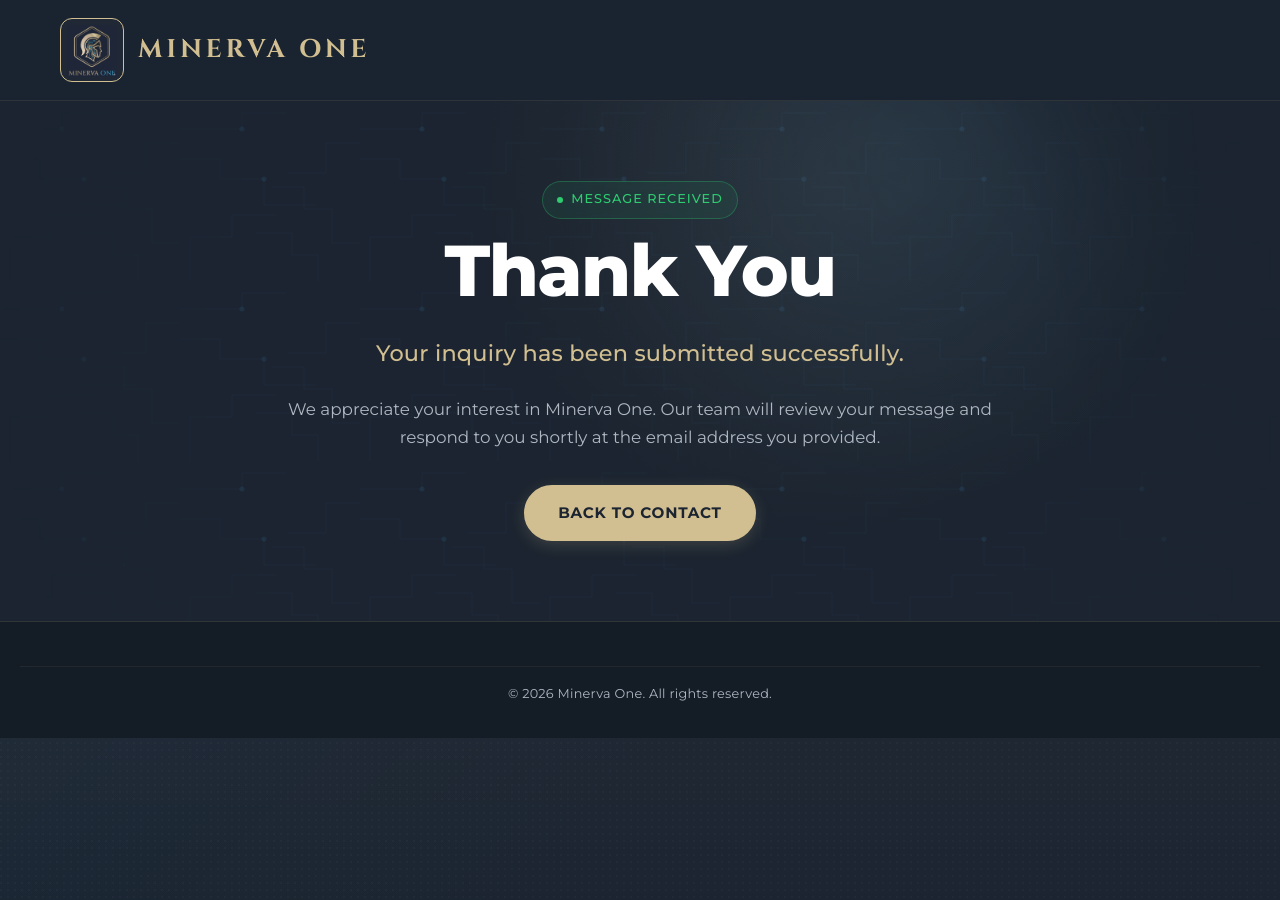
==== thanks.html @ 0505f708 "feat: add Formspree gotcha field and redirect to thanks page" ====
<!DOCTYPE html>
<html lang="en">
<head>
	<meta charset="UTF-8">
	<meta name="viewport" content="width=device-width, initial-scale=1.0">
	<title>Thank You | Minerva One</title>
	<meta name="description" content="Thank you for your inquiry. Minerva One will get back to you shortly.">
	<link rel="canonical" href="https://minervaone.eu/thanks.html">
	<link rel="stylesheet" href="style.css">
</head>
<body>
	<header class="site-header" id="home">
		<div class="container header-inner">
			<a class="brand" href="index.html#home" aria-label="Minerva One home">
				<span class="brand-mark">
					<img src="assets/MinervaOne_logo_2026.png" alt="Minerva One logo">
				</span>
				<span class="brand-text">MINERVA ONE</span>
			</a>
		</div>
	</header>

	<main>
		<section class="hero section">
			<div class="container hero-inner">
				<div class="status-badge">
					<span class="pulse-dot"></span>
					<span>Message Received</span>
				</div>
				<h1>Thank You</h1>
				<p class="hero-subheadline">Your inquiry has been submitted successfully.</p>
				<p class="hero-description">
					We appreciate your interest in Minerva One. Our team will review your message and respond to
					you shortly at the email address you provided.
				</p>
				<a class="cta" href="index.html#contact">Back to Contact</a>
			</div>
		</section>
	</main>

	<footer class="footer">
		<div class="container footer-bottom">
			<p>&copy; 2026 Minerva One. All rights reserved.</p>
		</div>
	</footer>
</body>
</html>
---- style.css ----
@import url("https://fonts.googleapis.com/css2?family=Cinzel:wght@600;700&family=Montserrat:wght@400;500;800&display=swap");

:root {
	--bg: #1b2430;
	--bg-deeper: #141c26;
	--surface: rgba(24, 33, 45, 0.86);
	--surface-strong: rgba(16, 23, 33, 0.96);
	--gold: #d2bf91;
	--gold-soft: rgba(210, 191, 145, 0.12);
	--gold-glow: rgba(210, 191, 145, 0.4);
	--blue: #3a87bd;
	--accent-green: #2ecc71;
	--text: #ffffff;
	--text-dark: #1b2430;
	--text-muted: #aeb7c2;
	--border: rgba(210, 191, 145, 0.22);
	--shadow: 0 18px 40px rgba(0, 0, 0, 0.22);
	--max: 1240px;
	--font-ui: "Montserrat", -apple-system, BlinkMacSystemFont, "Segoe UI", sans-serif;
	--font-brand: "Cinzel", "Times New Roman", serif;
}

* {
	box-sizing: border-box;
}

html,
body {
	margin: 0;
	padding: 0;
	scroll-behavior: smooth;
}

body {
	font-family: var(--font-ui);
	color: var(--text);
	background-color: var(--bg);
	background-image:
		radial-gradient(circle at 1px 1px, rgba(255, 255, 255, 0.025) 1px, transparent 0),
		linear-gradient(180deg, rgba(255, 255, 255, 0.015), transparent 24%),
		linear-gradient(135deg, rgba(58, 135, 189, 0.035), transparent 34%);
	background-size: 7px 7px, 100% 100%, 100% 100%;
	line-height: 1.6;
	-webkit-font-smoothing: antialiased;
	text-rendering: geometricPrecision;
}

a {
	color: inherit;
	text-decoration: none;
}

img {
	display: block;
	max-width: 100%;
}

.container {
	max-width: var(--max);
	margin: 0 auto;
	width: 100%;
}

.section {
	padding: 80px 0;
}

.section-inner,
.header-inner,
.hero-inner,
.footer-inner,
.footer-bottom {
	padding-left: 40px;
	padding-right: 40px;
}

.site-header {
	position: sticky;
	top: 0;
	z-index: 10;
	backdrop-filter: blur(12px);
	background: rgba(27, 36, 48, 0.92);
	border-bottom: 1px solid rgba(210, 191, 145, 0.1);
	transition: border-color 0.3s ease;
}

.site-header:hover {
	border-bottom-color: rgba(210, 191, 145, 0.2);
}

.header-inner {
	display: flex;
	align-items: center;
	justify-content: space-between;
	gap: 24px;
	padding-top: 18px;
	padding-bottom: 18px;
}

.brand {
	display: inline-flex;
	align-items: center;
	gap: 14px;
}

.brand-mark {
	width: 64px;
	height: 64px;
	border: 1px solid var(--gold);
	border-radius: 12px;
	background: rgba(255, 255, 255, 0.02);
	padding: 6px;
	display: grid;
	place-items: center;
}

.brand-mark img {
	width: 100%;
	height: 100%;
	object-fit: contain;
}

.brand-text {
	font-family: var(--font-brand);
	font-size: clamp(1.2rem, 2.5vw, 1.6rem);
	font-weight: 700;
	text-transform: uppercase;
	letter-spacing: 0.15em;
	color: var(--gold);
	transition: color 0.3s ease;
}

.brand-text:hover {
	color: var(--text);
}

.site-nav {
	display: flex;
	align-items: center;
	gap: 20px 28px;
	flex-wrap: wrap;
}

.site-nav a,
.footer a,
.company-info a {
	color: var(--blue);
	transition: color 0.2s ease, opacity 0.2s ease;
}

.site-nav a:hover,
.site-nav a:focus-visible,
.footer a:hover,
.company-info a:hover {
	color: var(--text);
}

.hero {
	position: relative;
	overflow: hidden;
	padding: clamp(80px 0 60px, 12vw, 120px 0 80px);
	background-color: var(--bg);
}

.hero::before {
	content: "";
	position: absolute;
	inset: 0;
	background-image:
		radial-gradient(circle at 65% 15%, rgba(210, 191, 145, 0.08), transparent 40%),
		radial-gradient(circle at 70% 12%, rgba(58, 135, 189, 0.12), transparent 34%),
		url("data:image/svg+xml,%3Csvg xmlns='http://www.w3.org/2000/svg' width='180' height='180' viewBox='0 0 180 180'%3E%3Cg fill='none' stroke='%233A87BD' stroke-width='0.6' stroke-opacity='0.1'%3E%3Cpath d='M0 28H62V12H106'/%3E%3Cpath d='M0 58H40V78H84V104H136'/%3E%3Cpath d='M10 180V136H52V114H96'/%3E%3Cpath d='M180 42H146V72H108'/%3E%3Cpath d='M180 142H152V108H124V86H92'/%3E%3Cpath d='M138 180V154H112V132H76'/%3E%3C/g%3E%3Ccircle cx='62' cy='28' r='2.5' fill='%233A87BD' fill-opacity='0.15'/%3E%3Ccircle cx='84' cy='78' r='2.5' fill='%233A87BD' fill-opacity='0.15'/%3E%3C/svg%3E");
	background-repeat: no-repeat, no-repeat, repeat;
	background-size: 100% 100%, 100% 100%, 180px 180px;
	opacity: 0.9;
	mask-image: radial-gradient(circle at center, black 60%, transparent 100%);
	pointer-events: none;
}

.hero-inner {
	position: relative;
	z-index: 1;
	text-align: center;
}

.hero-data-nodes {
	position: absolute;
	top: 18px;
	right: 18px;
	width: 220px;
	height: 132px;
	z-index: 1;
	pointer-events: none;
	opacity: 0.9;
}

.data-line {
	position: absolute;
	height: 0.5px;
	transform-origin: left center;
	background: rgba(58, 135, 189, 0.34);
	box-shadow: 0 0 6px rgba(58, 135, 189, 0.14);
}

.line-1 {
	left: 26px;
	top: 24px;
	width: 84px;
	transform: rotate(12deg);
}

.line-2 {
	left: 102px;
	top: 42px;
	width: 64px;
	transform: rotate(-28deg);
}

.line-3 {
	left: 42px;
	top: 82px;
	width: 92px;
	transform: rotate(-24deg);
}

.line-4 {
	left: 112px;
	top: 78px;
	width: 72px;
	transform: rotate(18deg);
}

.data-node {
	position: absolute;
	width: 8px;
	height: 8px;
	border-radius: 50%;
	animation: node-pulse 3s ease-in-out infinite;
}

.node-gold {
	background: #d2bf91;
	box-shadow: 0 0 0 2px rgba(210, 191, 145, 0.12), 0 0 12px rgba(210, 191, 145, 0.6);
}

.node-blue {
	background: #3a87bd;
	box-shadow: 0 0 0 2px rgba(58, 135, 189, 0.14), 0 0 12px rgba(58, 135, 189, 0.55);
}

.node-1 {
	left: 22px;
	top: 20px;
	animation-delay: 0s;
}

.node-2 {
	left: 112px;
	top: 38px;
	animation-delay: 0.6s;
}

.node-3 {
	left: 36px;
	top: 80px;
	animation-delay: 1.2s;
}

.node-4 {
	left: 184px;
	top: 96px;
	animation-delay: 1.8s;
}

@keyframes node-pulse {
	0%,
	100% {
		transform: scale(1);
		opacity: 0.82;
	}
	50% {
		transform: scale(1.18);
		opacity: 1;
	}
}

@keyframes pulse-dot {
	0%,
	100% {
		box-shadow: 0 0 0 0 var(--accent-green);
	}
	50% {
		box-shadow: 0 0 0 8px rgba(46, 204, 113, 0);
	}
}

.status-badge {
	display: inline-flex;
	align-items: center;
	gap: 8px;
	margin: 0 0 12px;
	padding: 8px 14px;
	background: rgba(46, 204, 113, 0.08);
	border: 1px solid rgba(46, 204, 113, 0.3);
	border-radius: 999px;
	font-size: 0.8rem;
	font-weight: 500;
	letter-spacing: 0.08em;
	text-transform: uppercase;
	color: var(--accent-green);
	backdrop-filter: blur(6px);
}

.pulse-dot {
	display: inline-block;
	width: 6px;
	height: 6px;
	border-radius: 50%;
	background: var(--accent-green);
	animation: pulse-dot 2s ease-in-out infinite;
}

.hero-kicker {
	font-family: var(--font-ui);
	margin: 16px 0;
	padding: 0;
	color: var(--text-muted);
	text-transform: uppercase;
	letter-spacing: 0.12em;
	font-size: 0.85rem;
	font-weight: 500;
}

h1,
h2,
h3,
p {
	margin-top: 0;
}

h1,
h2,
h3 {
	line-height: 1.12;
}

h1 {
	font-family: var(--font-ui);
	margin-bottom: 24px;
	font-size: clamp(2.5rem, 6vw, 4.5rem);
	font-weight: 800;
	letter-spacing: -0.02em;
	color: var(--text);
}

h2 {
	font-size: clamp(1.9rem, 3.5vw, 3rem);
	margin-bottom: 0;
}

.hero-subheadline {
	font-family: var(--font-ui);
	margin: 0 auto 24px;
	color: var(--gold);
	font-size: clamp(1.1rem, 2.2vw, 1.4rem);
	letter-spacing: 0.01em;
	font-weight: 500;
}

.hero-description {
	font-family: var(--font-ui);
	max-width: 720px;
	margin: 0 auto 32px;
	color: var(--text-muted);
	font-size: clamp(0.95rem, 1.8vw, 1.05rem);
	line-height: 1.7;
}

.cta {
	display: inline-block;
	text-decoration: none;
	border: 2px solid var(--gold);
	border-radius: 999px;
	background: var(--gold);
	color: var(--text-dark);
	padding: 14px 32px;
	font-weight: 700;
	font-size: 0.95rem;
	letter-spacing: 0.05em;
	text-transform: uppercase;
	font-family: var(--font-ui);
	transition: all 0.3s cubic-bezier(0.33, 1, 0.68, 1);
	box-shadow: 0 4px 16px rgba(210, 191, 145, 0.2);
}

.cta:hover {
	transform: translateY(-3px);
	background: var(--text);
	border-color: var(--text);
	box-shadow: 0 12px 28px rgba(210, 191, 145, 0.35);
}

.cta:active {
	transform: translateY(-1px);
}

.cta:focus-visible,
.site-nav a:focus-visible,
.footer a:focus-visible,
.contact-form input:focus-visible,
.contact-form textarea:focus-visible,
.contact-form button:focus-visible {
	outline: 2px solid var(--blue);
	outline-offset: 3px;
}

.about-section {
	border-top: 1px solid rgba(210, 191, 145, 0.1);
}

.split-layout {
	display: grid;
	grid-template-columns: minmax(0, 1fr) minmax(0, 1.1fr);
	gap: 40px;
}

.stack-text {
	display: grid;
	gap: 20px;
}

.section-label {
	margin-bottom: 14px;
	color: var(--blue);
	text-transform: uppercase;
	letter-spacing: 0.14em;
	font-size: 0.8rem;
}

.about-section p,
.section-intro,
.contact-section p,
.pillar-card p,
.approach-card p,
.focus-card p,
.footer p {
	color: var(--text-muted);
}

.activity-grid {
	display: grid;
	grid-template-columns: repeat(2, minmax(0, 1fr));
	gap: 24px;
	margin-top: 32px;
}

.card {
	border: 1px solid var(--border);
	border-radius: 18px;
	background: linear-gradient(180deg, rgba(255, 255, 255, 0.015), rgba(12, 18, 27, 0.22));
	box-shadow: var(--shadow);
	transition: border-color 0.2s ease, transform 0.2s ease, background-color 0.2s ease;
}

.pillar-card,
.focus-card,
.company-info,
.contact-form {
	padding: 28px;
}

.pillar-card h3,
.focus-card h3 {
	margin-bottom: 12px;
	color: var(--text);
}

.pillar-card:hover,
.focus-card:hover,
.approach-card:hover {
	transform: translateY(-2px);
	border-color: rgba(210, 191, 145, 0.34);
}

.approach-section {
	background: linear-gradient(180deg, rgba(10, 15, 23, 0.34), rgba(10, 15, 23, 0.18));
	border-top: 1px solid rgba(210, 191, 145, 0.08);
	border-bottom: 1px solid rgba(210, 191, 145, 0.08);
}

.section-intro {
	max-width: 720px;
	margin: 20px 0 0;
}

.approach-grid {
	display: grid;
	grid-template-columns: repeat(4, minmax(0, 1fr));
	gap: 20px;
	margin-top: 32px;
}

.approach-card {
	padding: 24px;
	background: var(--surface-strong);
}

.step-index {
	display: inline-block;
	margin-bottom: 18px;
	color: var(--blue);
	font-size: 1.15rem;
	font-weight: 600;
	letter-spacing: 0.1em;
}

.approach-card p {
	font-size: 1.12rem;
	line-height: 1.75;
}

.focus-grid {
	display: grid;
	grid-template-columns: repeat(2, minmax(0, 1fr));
	gap: 24px;
	margin-top: 32px;
}

.contact-layout {
	display: grid;
	grid-template-columns: minmax(0, 0.95fr) minmax(0, 1.05fr);
	gap: 28px;
	margin-top: 28px;
}

.company-info {
	align-self: start;
}

.company-name,
.footer-title {
	color: var(--text) !important;
}

.contact-form {
	display: grid;
	gap: 12px;
	background: var(--surface);
}

.contact-form label {
	color: var(--gold);
	font-size: 0.9rem;
	letter-spacing: 0.03em;
}

.contact-form input,
.contact-form textarea {
	width: 100%;
	border: 1px solid rgba(210, 191, 145, 0.24);
	border-radius: 14px;
	background: var(--surface-strong);
	color: var(--text);
	padding: 14px 16px;
	transition: border-color 0.2s ease, box-shadow 0.2s ease, background-color 0.2s ease;
}

.contact-form input:hover,
.contact-form textarea:hover {
	border-color: rgba(58, 135, 189, 0.55);
}

.contact-form input:focus,
.contact-form textarea:focus {
	border-color: var(--blue);
	box-shadow: 0 0 0 4px rgba(58, 135, 189, 0.14);
	background: rgba(12, 18, 27, 0.98);
}

.contact-form button {
	justify-self: start;
	margin-top: 8px;
	border: 2px solid var(--gold);
	border-radius: 999px;
	background: var(--gold);
	color: var(--text-dark);
	padding: 12px 24px;
	font: inherit;
	font-weight: 700;
	font-size: 0.95rem;
	letter-spacing: 0.05em;
	text-transform: uppercase;
	cursor: pointer;
	transition: transform 0.2s ease, background-color 0.2s ease, box-shadow 0.2s ease;
}

.contact-form button:hover {
	transform: translateY(-2px);
	background: var(--text);
	border-color: var(--text);
	box-shadow: 0 8px 20px rgba(210, 191, 145, 0.25);
}

.contact-form button:active {
	transform: translateY(-1px);
}

.contact-form button:disabled {
	opacity: 0.6;
	cursor: not-allowed;
	transform: none;
}

.footer {
	background: var(--bg-deeper);
	border-top: 1px solid rgba(210, 191, 145, 0.15);
	padding: 24px 0 32px;
}

.footer-inner {
	display: flex;
	align-items: flex-start;
	justify-content: space-between;
	gap: 20px;
	flex-wrap: wrap;
}

.footer-block {
	display: grid;
	gap: 10px;
}

.footer-block p {
	margin: 0;
	line-height: 1.5;
}

.footer-links {
	text-align: right;
	display: flex;
	flex-direction: column;
	gap: 10px;
}

.footer-bottom {
	border-top: 1px solid rgba(210, 191, 145, 0.08);
	margin-top: 20px;
	padding-top: 18px;
	text-align: center;
}

.footer-bottom p {
	margin: 0;
	font-size: 0.8rem;
	color: var(--text-muted);
	letter-spacing: 0.02em;
}

@media (max-width: 960px) {
	.split-layout,
	.contact-layout,
	.activity-grid,
	.approach-grid,
	.focus-grid {
		grid-template-columns: 1fr;
	}

	.footer-links {
		text-align: left;
	}

	.section-inner,
	.header-inner,
	.hero-inner,
	.footer-inner,
	.footer-bottom {
		padding-left: 32px;
		padding-right: 32px;
	}
}

@media (max-width: 720px) {
	.header-inner {
		flex-direction: column;
		align-items: flex-start;
		gap: 12px;
	}

	.site-nav {
		width: 100%;
		justify-content: center;
		gap: 16px 24px;
	}

	.hero-data-nodes {
		top: 8px;
		right: 4px;
		transform: scale(0.72);
		transform-origin: top right;
		opacity: 0.6;
	}

	.hero {
		padding: 60px 0 60px;
	}

	.section {
		padding: 52px 0;
	}

	.status-badge {
		font-size: 0.75rem;
		padding: 6px 12px;
	}

	.cta {
		padding: 12px 28px;
		font-size: 0.9rem;
	}

	.hero-subheadline,
	.hero-description {
		margin-bottom: 20px;
	}
}

@media (max-width: 540px) {
	.section-inner,
	.header-inner,
	.hero-inner,
	.footer-inner,
	.footer-bottom {
		padding-left: 16px;
		padding-right: 16px;
	}

	.brand {
		width: 100%;
		justify-content: space-between;
		align-items: center;
	}

	.brand-mark {
		width: 48px;
		height: 48px;
		flex-shrink: 0;
	}

	.brand-text {
		font-size: clamp(1rem, 2vw, 1.2rem);
		letter-spacing: 0.12em;
	}

	.site-nav {
		flex-direction: column;
		gap: 8px;
		width: 100%;
	}

	.site-nav a {
		font-size: 0.9rem;
	}

	.hero-data-nodes {
		display: none;
	}

	.status-badge {
		font-size: 0.7rem;
		padding: 5px 10px;
		gap: 6px;
	}

	.pulse-dot {
		width: 5px;
		height: 5px;
	}

	.hero {
		padding: 48px 0 48px;
	}

	.section {
		padding: 40px 0;
	}

	h1 {
		font-size: clamp(1.8rem, 5vw, 2.5rem);
		margin-bottom: 16px;
	}

	h2 {
		font-size: clamp(1.4rem, 4vw, 1.9rem);
	}

	.cta {
		width: 100%;
		text-align: center;
		padding: 14px 20px;
		font-size: 0.85rem;
	}

	.pillar-card,
	.focus-card,
	.approach-card,
	.company-info,
	.contact-form {
		padding: 20px;
	}

	.footer-inner {
		flex-direction: column;
		gap: 16px;
	}

	.footer-links {
		width: 100%;
	}
}
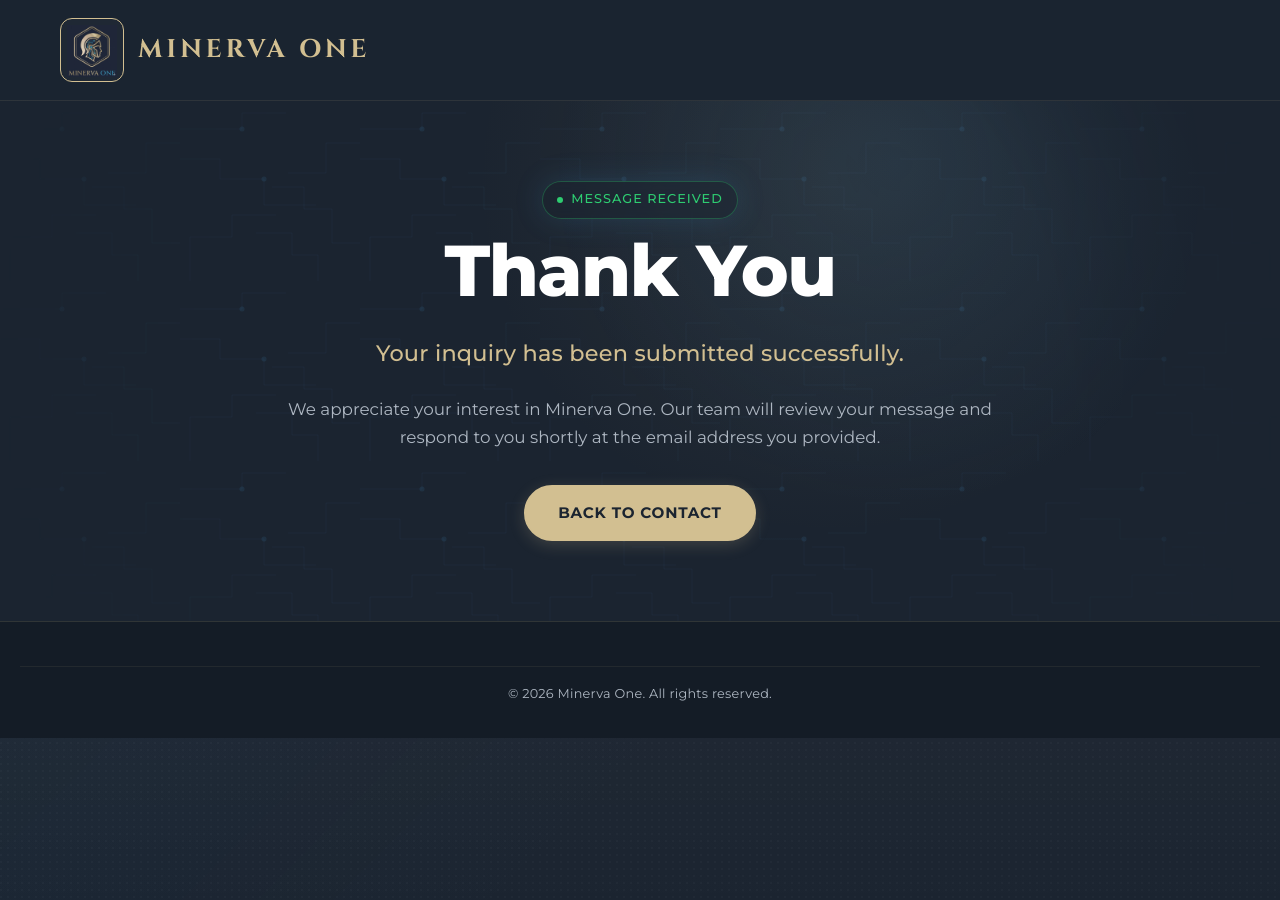
==== commit d6356698: "feat: integrate GA4 tracking (G-ZE0BWLCM6E) and contact form submit event" ====
--- a/thanks.html
+++ b/thanks.html
@@ -6,6 +6,15 @@
 	<title>Thank You | Minerva One</title>
 	<meta name="description" content="Thank you for your inquiry. Minerva One will get back to you shortly.">
 	<link rel="canonical" href="https://minervaone.eu/thanks.html">
+	<script async src="https://www.googletagmanager.com/gtag/js?id=G-ZE0BWLCM6E"></script>
+	<script>
+		window.dataLayer = window.dataLayer || [];
+		function gtag() {
+			dataLayer.push(arguments);
+		}
+		gtag("js", new Date());
+		gtag("config", "G-ZE0BWLCM6E");
+	</script>
 	<link rel="stylesheet" href="style.css">
 </head>
 <body>
--- a/style.css
+++ b/style.css
@@ -179,8 +179,35 @@
 
 .hero-inner {
 	position: relative;
+	z-index: 2;
+	text-align: center;
+}
+
+.plexus-bg {
+	position: absolute;
+	top: 5%;
+	right: 5%;
+	width: 350px;
+	height: auto;
 	z-index: 1;
-	text-align: center;
+	pointer-events: none;
+	opacity: 0.95;
+}
+
+.node {
+	transform-origin: center;
+}
+
+.pulse-1 {
+	animation: plexusPulse 3s infinite ease-in-out;
+}
+
+.pulse-2 {
+	animation: plexusPulse 4s infinite ease-in-out 1s;
+}
+
+.pulse-3 {
+	animation: plexusPulse 5s infinite ease-in-out 0.5s;
 }
 
 .hero-data-nodes {
@@ -294,13 +321,27 @@
 	}
 }
 
+@keyframes plexusPulse {
+	0%,
+	100% {
+		opacity: 0.5;
+		transform: scale(1);
+	}
+	50% {
+		opacity: 1;
+		transform: scale(1.2);
+	}
+}
+
 .status-badge {
+	position: relative;
+	z-index: 2;
 	display: inline-flex;
 	align-items: center;
 	gap: 8px;
 	margin: 0 0 12px;
 	padding: 8px 14px;
-	background: rgba(46, 204, 113, 0.08);
+	background: rgba(27, 36, 48, 0.4);
 	border: 1px solid rgba(46, 204, 113, 0.3);
 	border-radius: 999px;
 	font-size: 0.8rem;
@@ -309,6 +350,7 @@
 	text-transform: uppercase;
 	color: var(--accent-green);
 	backdrop-filter: blur(6px);
+	box-shadow: 0 0 30px rgba(58, 135, 189, 0.2);
 }
 
 .pulse-dot {
@@ -700,6 +742,12 @@
 		opacity: 0.6;
 	}
 
+	.plexus-bg {
+		width: 260px;
+		top: 8%;
+		right: 3%;
+	}
+
 	.hero {
 		padding: 60px 0 60px;
 	}
@@ -765,6 +813,10 @@
 		display: none;
 	}
 
+	.plexus-bg {
+		display: none;
+	}
+
 	.status-badge {
 		font-size: 0.7rem;
 		padding: 5px 10px;
